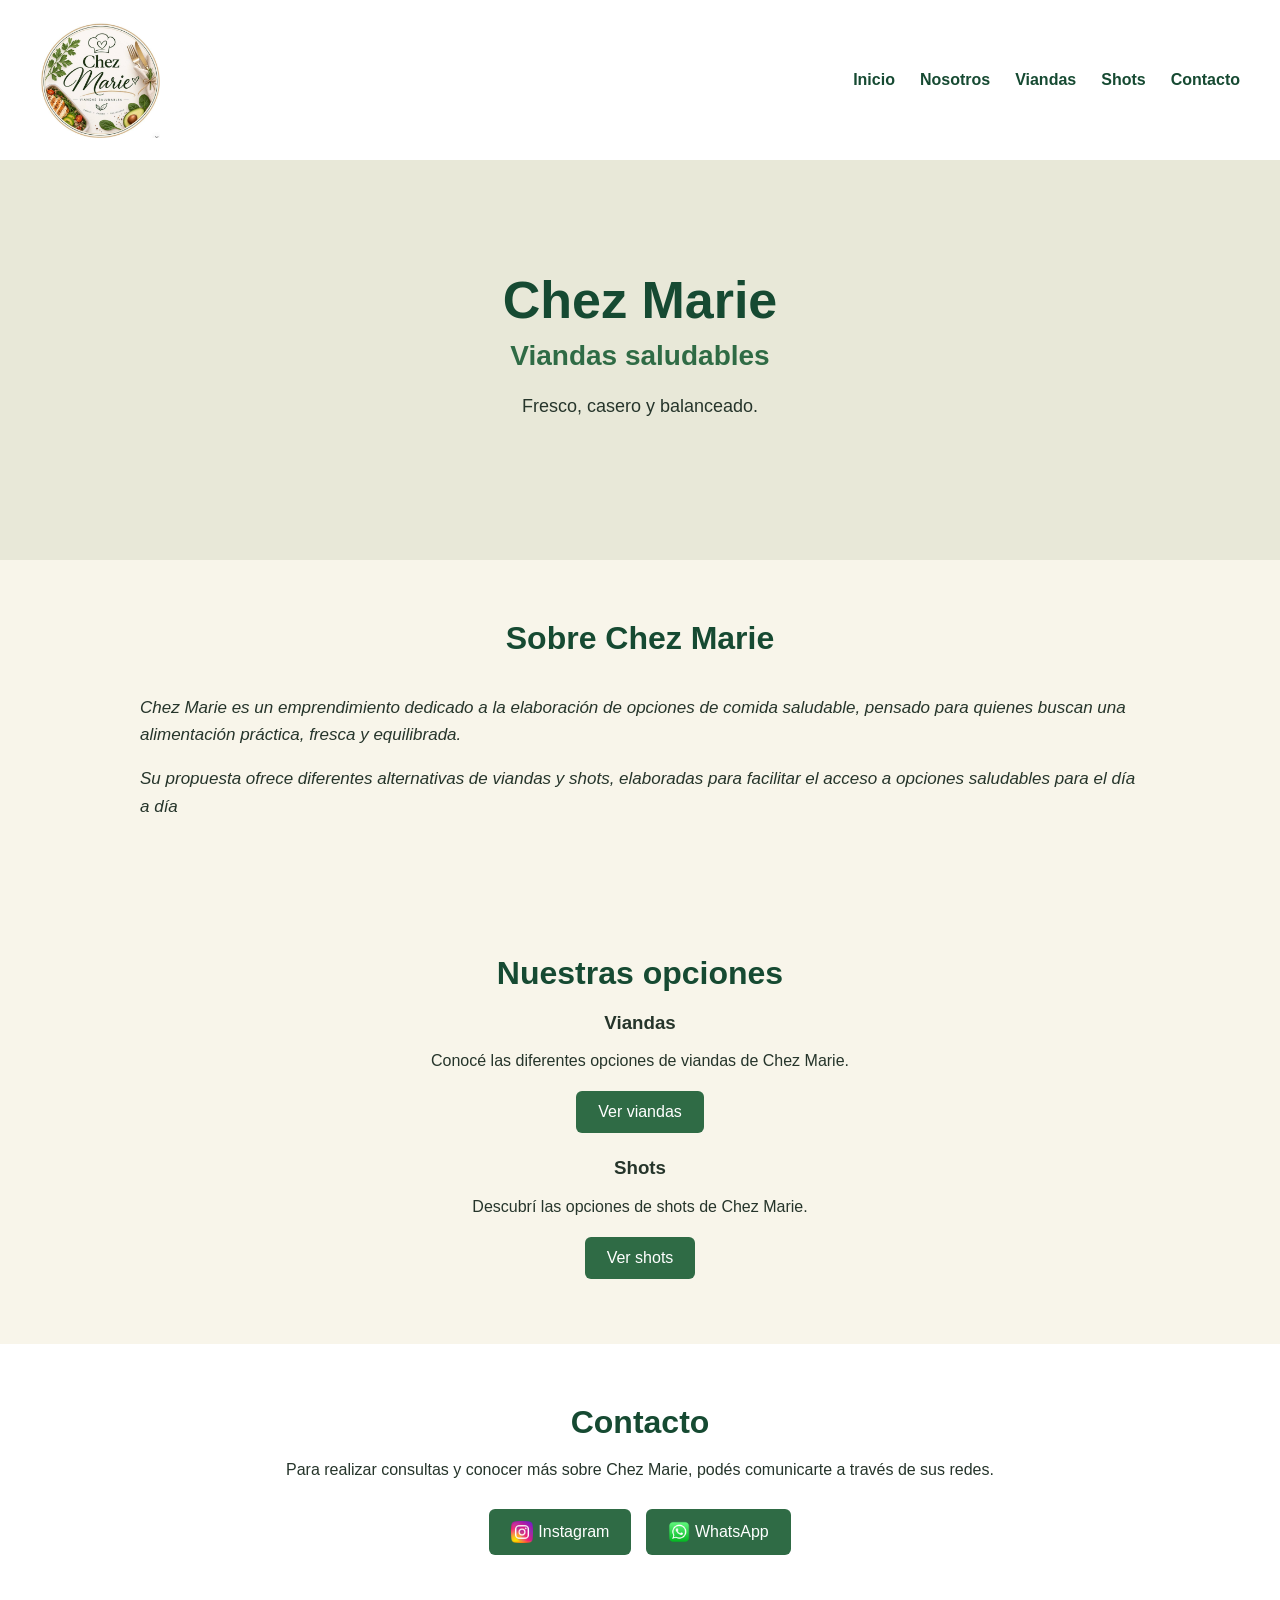
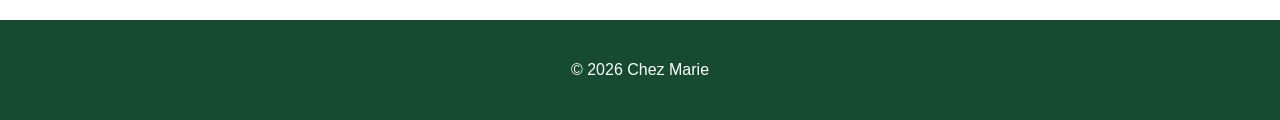
==== index.html @ 9825d3ca "Crear sitio Web Chez Marie" ====
<!DOCTYPE html>
<html lang="es">

<head>
    <meta charset="UTF-8">
    <meta name="viewport" content="width=device-width, initial-scale=1.0">

    <title>Chez Marie | Viandas Saludables</title>

    <link rel="stylesheet" href="styles.css">
</head>

<body>

    <!-- HEADER -->
    <header>

        <div class="logo">
            <img src="./imagenes/logo_chez_Marie.jpeg" alt="Logo de Chez Marie">
        </div>

        <nav>
            <ul>
                <li><a href="index.html">Inicio</a></li>
                <li><a href="#nosotros">Nosotros</a></li>
                <li><a href="viandas.html">Viandas</a></li>
                <li><a href="shots.html">Shots</a></li>
                <li><a href="#contacto">Contacto</a></li>
            </ul>
        </nav>

    </header>


    <!-- MAIN CONTENIDO PRINCIPAL -->
    <main>

        <!-- SECCION PRESENTACION  -->
        <section class="inicio">
            <div class="inicio-texto">

                <h1>Chez Marie</h1>
                <h2>Viandas saludables</h2>
                <p> Fresco, casero y balanceado. </p>
            </div>
        </section>


        <!-- SECCION NOSOTROS -->
        <section id="nosotros" class="seccion">
            <h2>Sobre Chez Marie</h2>
            <div class="nosotros-contenido">

                <div class="texto">

                    <p> Chez Marie es un emprendimiento dedicado a la elaboración de opciones de comida saludable, pensado para quienes buscan una alimentación práctica, fresca y equilibrada. </p>
                    <p> Su propuesta ofrece diferentes alternativas de viandas y shots, elaboradas para facilitar el acceso a opciones saludables para el día a día </p>

                </div>
            </div>
        </section>


        <!-- SECCION DE LAS OPCIONES -->
        <section class="seccion opciones">

            <h2>Nuestras opciones</h2>

            <div class="opciones-container">

                <article>
                    <h3>Viandas</h3>
                    <p> Conocé las diferentes opciones de viandas de Chez Marie. </p>
                    <a href="viandas.html" class="boton"> Ver viandas </a>

                </article>

                <article>

                    <h3>Shots</h3>
                    <p> Descubrí las opciones de shots de Chez Marie.</p>
                    <a href="shots.html" class="boton"> Ver shots </a>

                </article>

            </div>
        </section>

<!-- SECCIÓN CONTACTO -->
<section id="contacto" class="seccion contacto">

    <h2>Contacto</h2>

    <p>
        Para realizar consultas y conocer más sobre Chez Marie,
        podés comunicarte a través de sus redes.
    </p>

    <div class="contacto-enlaces">

        <!-- INSTAGRAM -->

<a href="https://www.instagram.com/chez_marie_fait_maison/"class="boton boton-instagram"target="_blank"rel="noopener noreferrer"> <img src="imagenes/instagram.png"alt=""
    class="icono-instagram"> <span>Instagram</span> </a>


        <!-- WHATSAPP: TODAVÍA SIN ENLACE ACTIVO -->

<a href="#" class="boton boton-whatsapp">
    <img
        src="imagenes/whatsapp.png"
        alt=""
        class="icono-whatsapp">
    <span>WhatsApp</span>
</a>


    </div>

</section>



    </main>


    <!-- PIE DE PÁGINA -->
    <footer>

        <p>
            © 2026 Chez Marie
        </p>

    </footer>

</body>

</html>
---- styles.css ----
/* ESTILOS GENERALES */

* {
    box-sizing: border-box;
}

body {
    margin: 0;
    padding: 0;
    font-family: Arial, sans-serif;
    background-color: #F8F5EA;
    color: #26352B;
}

/* ENCABEZADO */

header {
    background-color: #FFFFFF;
    padding: 20px 40px;
    display: flex;
    justify-content: space-between;
    align-items: center;
}

.logo {
    width: 120px;
    height: 120px;
}

.logo img {
    width: 100%;
    height: 100%;
    object-fit: contain;
}


/* MENÚ */

nav ul {
    list-style: none;
    margin: 0;
    padding: 0;
    display: flex;
    gap: 25px;
}

nav a {
    text-decoration: none;
    color: #164A32;
    font-weight: bold;
}

nav a:hover {
    color: #8BAF72;
}


/* INICIO */

.inicio {
    min-height: 400px;
    display: flex;
    justify-content: center;
    align-items: center;
    text-align: center;
    padding: 60px 20px;
    background-color: #E8E8D8;
}

.inicio-texto {
    max-width: 700px;
}

.inicio h1 {
    font-size: 52px;
    color: #164A32;
    margin: 0 0 10px 0;
}

.inicio h2 {
    font-size: 28px;
    color: #2F6B45;
    margin: 0 0 20px 0;
}

.inicio p {
    font-size: 18px;
    line-height: 1.6;
    margin-bottom: 30px;
}


/* BOTONES */

.boton {
    display: inline-block;
    background-color: #2F6B45;
    color: #FFFFFF;
    text-decoration: none;
    padding: 12px 22px;
    margin: 5px;
    border-radius: 6px;
}

.boton:hover {
    background-color: #164A32;
}


/* SECCIONES */

.seccion {
    padding: 60px 40px;
    margin: 0;
    text-align: center;
}

.seccion h2 {
    color: #164A32;
    font-size: 32px;
    margin-top: 0;
    margin-bottom: 20px;
}


/* SOBRE NOSOTROS */

.nosotros-contenido {
    max-width: 1000px;
    margin: 0 auto;
    display: flex;
    align-items: center;
    gap: 40px;
    text-align: left;
}

.nosotros-contenido div {
    flex: 1;
}


.texto p {
    font-size: 17px;
    line-height: 1.6;
    margin-bottom: 15px;
    font-style: italic
}

/* VIANDAS */

.viandas-container {
    max-width: 1400px;
    margin: 0 auto;
    display: grid;
    grid-template-columns: repeat(4, 1fr);
    gap: 25px;
}

.vianda {
    background-color: #FFFFFF;
    padding: 20px;
    border-radius: 10px;
    text-align: center;
}

.titulo-pagina {
    padding: 30px 40px;
}

.vianda img {
    height: 200px;
    object-fit: cover;
    border-radius: 8px;
}

.vianda h3 {
    color: #2F6B45;
    margin-top: 20px;
    margin-bottom: 10px;
}

.vianda p {
    line-height: 1.5;
}


/* INFORMACIÓN */

.informacion-nutricional {
    font-weight: bold;
}

/* CONTACTO */

.contacto {
    background-color: #FFFFFF;
}

.contacto-enlaces {
    margin-top: 25px;
}

/* BOTÓN DE INSTAGRAM */
.boton-instagram {
display: inline-flex;
align-items: center;
justify-content: center;
gap: 5px;
background-color: #2F6B45;
color: #FFFFFF;
text-decoration: none;
}

.boton-instagram:hover {
background-color: #164A32;
color: #FFFFFF;
}

.icono-instagram {
width: 22px;
height: 22px;
object-fit: contain;
}

/* BOTÓN DE WHATSAPP */
.boton-whatsapp {
    display: inline-flex;
    align-items: center;
    justify-content: center;
    gap: 5px;
}

.icono-whatsapp {
    width: 22px;
    height: 22px;
    object-fit: contain;
    flex-shrink: 0;
}



/* PIE DE PÁGINA */

footer {
    background-color: #164A32;
    color: #FFFFFF;
    text-align: center;
    padding: 25px;
}



/* =========================
SHOTS NATURALES
========================= */

/* PRESENTACIÓN */

.shots-presentacion {
    background-color: #E8E8D8;
    text-align: center;
    padding: 50px 25px;
}

.shots-presentacion h1 {
    color: #164A32;
    font-size: 46px;
    margin: 0 0 15px;
}

.shots-presentacion h2 {
    color: #2F6B45;
    font-size: 25px;
    margin: 0 0 20px;
}

.shots-presentacion p {
    max-width: 750px;
    margin: 0 auto;
    font-size: 17px;
    line-height: 1.6;
}

/* DESCRIPCIÓN DEL CATÁLOGO */

.shots-descripcion {
    max-width: 700px;
    margin: 0 auto 30px;
    line-height: 1.6;
}

/* CONTENEDOR DE TARJETAS */

.shots-container {
    max-width: 1400px;
    margin: 0 auto;
    display: grid;
    grid-template-columns: repeat(4, minmax(0, 1fr));
    gap: 25px;
    align-items: stretch;
}

/* TARJETAS */

.shot {
    background-color: #FFFFFF;
    border-radius: 10px;
    overflow: hidden;
    text-align: center;
    display: flex;
    flex-direction: column;
}

/* IMÁGENES */

.shot img {
    display: block;
    width: 100%;
    height: 320px;
    object-fit: contain;
    background-color: #FFFFFF;
    padding: 8px;
}

.shot img[alt*="Tropical Fresh"] {
    padding: 8px 35px 8px 35px;
}

/* CONTENIDO DE CADA TARJETA */

.shot-contenido {
    padding: 20px;
    display: flex;
    flex-direction: column;
    flex: 1;
}

.shot h3 {
    color: #2F6B45;
    font-size: 23px;
    margin: 0 0 15px;
}

.shot p {
    font-size: 15px;
    line-height: 1.6;
    margin: 0 0 15px;
}

.shot .shot-ingredientes {
    color: #164A32;
    font-weight: bold;
}

.shot .shot-volumen {
    color: #2F6B45;
    font-weight: bold;
    font-size: 18px;
    margin-top: auto;
    margin-bottom: 0;
    padding-top: 10px;
}

/* ========================================
   RESPONSIVE GENERAL DEL SITIO
======================================== */


/* ========================================
   TABLETS Y PANTALLAS MEDIANAS
   Hasta 1000 px
======================================== */

@media (max-width: 1000px) {

    /* VIANDAS: dos columnas */
    .viandas-container {
        grid-template-columns: repeat(2, minmax(0, 1fr));
    }

    /* SHOTS: dos columnas */
    .shots-container {
        grid-template-columns: repeat(2, minmax(0, 1fr));
    }

}


/* ========================================
   CELULARES
   Hasta 768 px
======================================== */

@media (max-width: 768px) {

    /* ENCABEZADO */
    header {
        flex-direction: column;
        gap: 20px;
        padding: 20px;
    }

    /* MENÚ */
    nav ul {
        flex-direction: column;
        align-items: center;
        gap: 15px;
    }

    /* INICIO */
    .inicio h1 {
        font-size: 40px;
    }

    .inicio h2 {
        font-size: 24px;
    }

    /* SOBRE NOSOTROS */
    .nosotros-contenido {
        flex-direction: column;
        text-align: center;
    }

    .nosotros-contenido img {
        width: 100%;
        height: auto;
    }

    /* SECCIONES */
    .seccion {
        padding: 45px 20px;
    }

    /* PRESENTACIÓN DE SHOTS */
    .shots-presentacion {
        padding: 40px 20px;
    }

    .shots-presentacion h1 {
        font-size: 36px;
    }

    .shots-presentacion h2 {
        font-size: 22px;
    }

}


/* ========================================
    CELULARES PEQUEÑOS
    Hasta 600 px
======================================== */

@media (max-width: 600px) {

    /* VIANDAS: una columna */
    .viandas-container {
        grid-template-columns: minmax(0, 1fr);
    }

    /* SHOTS: una columna */
    .shots-container {
        grid-template-columns: minmax(0, 1fr);
    }

    /* IMÁGENES DE SHOTS */
    .shot img {
        height: 320px;
        width: 100%;
        object-fit: contain;
    }

    /* TÍTULOS DE SHOTS */
    .shots-presentacion h1 {
        font-size: 32px;
    }

    .shots-presentacion h2 {
        font-size: 20px;
    }

    /* TÍTULOS DE SECCIONES */
    .seccion h2 {
        font-size: 27px;
    }

}
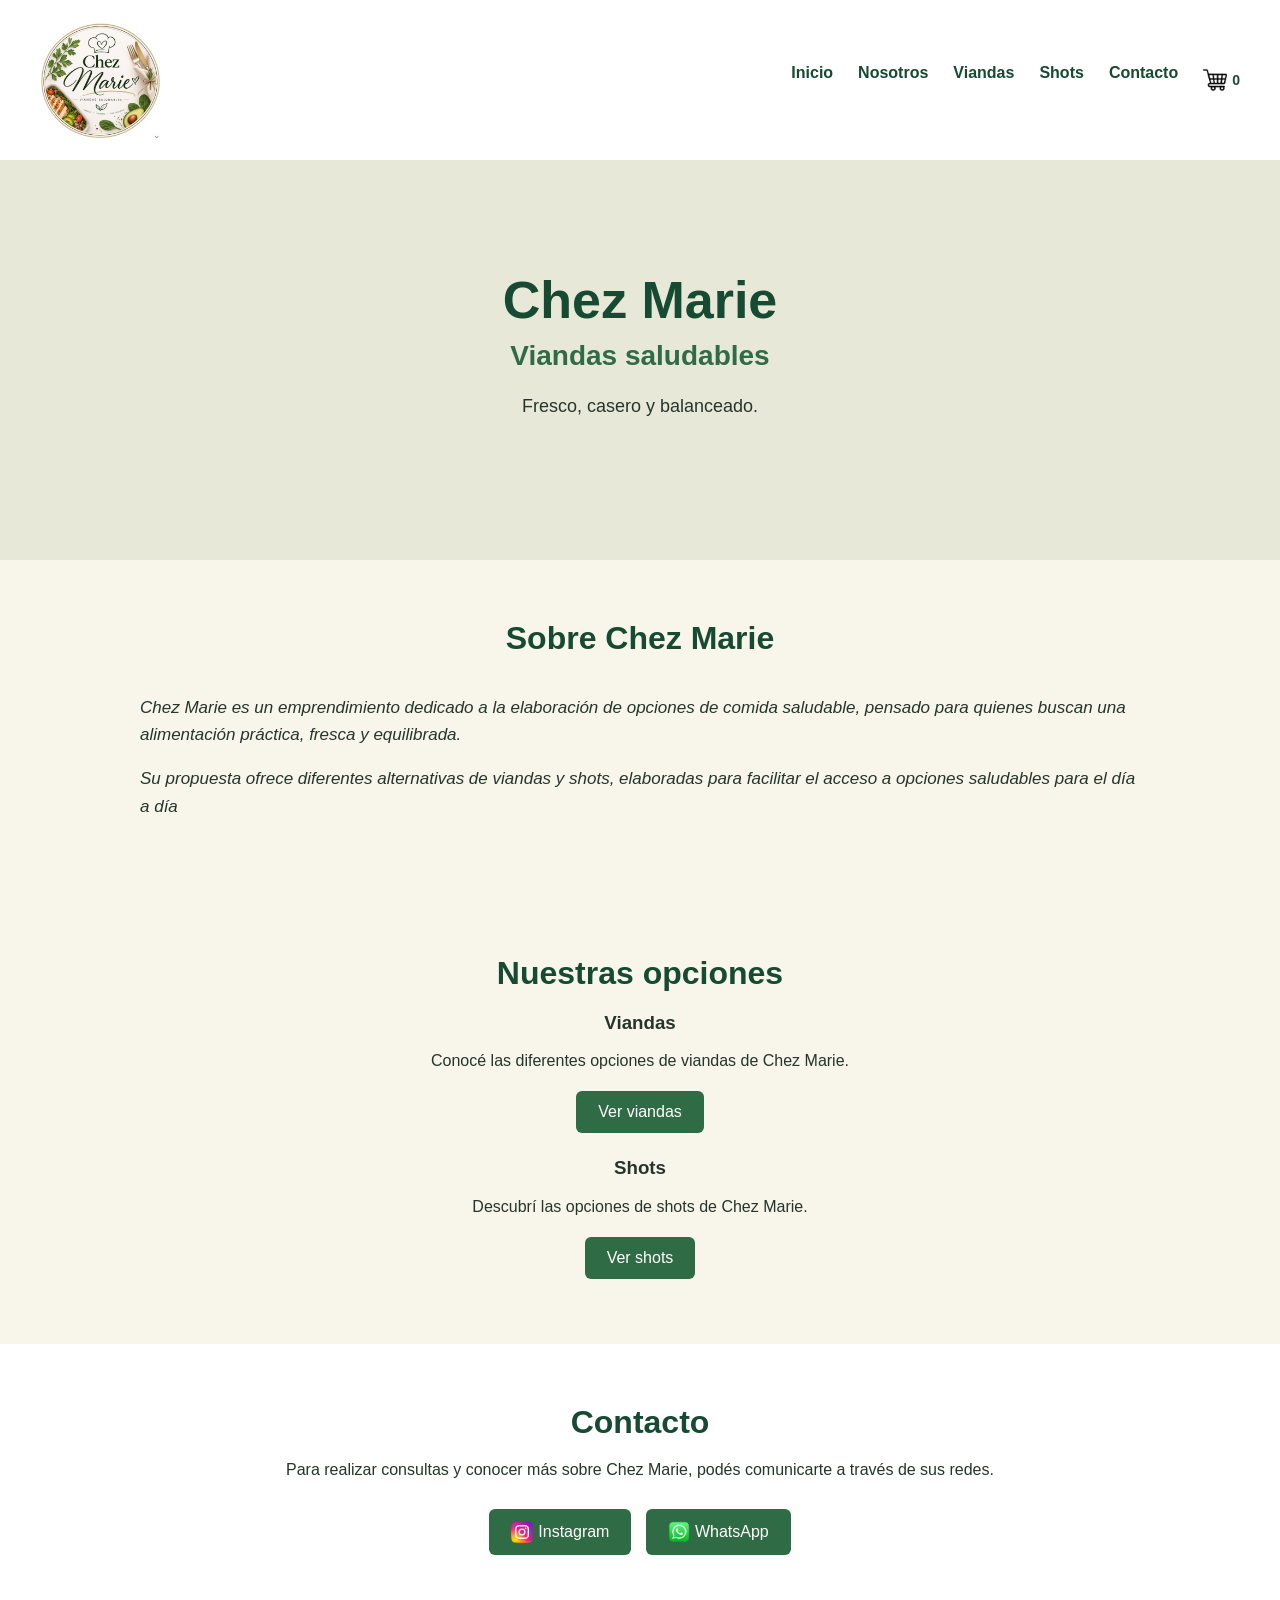
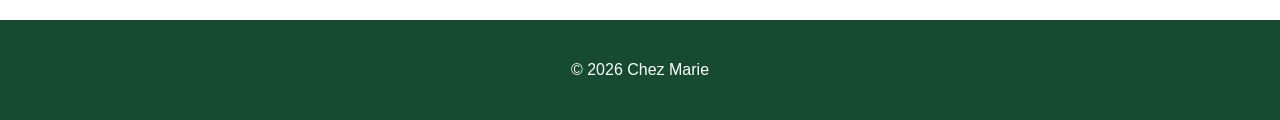
==== commit 8b6af3aa: "desarrollo de carrito de compras y agregacion de precio" ====
--- a/index.html
+++ b/index.html
@@ -8,6 +8,8 @@
     <title>Chez Marie | Viandas Saludables</title>
 
     <link rel="stylesheet" href="styles.css">
+    <script src="js/productos.js" defer></script>
+    <script src="js/carrito.js" defer></script>
 </head>
 
 <body>
@@ -26,7 +28,16 @@
                 <li><a href="viandas.html">Viandas</a></li>
                 <li><a href="shots.html">Shots</a></li>
                 <li><a href="#contacto">Contacto</a></li>
-            </ul>
+                <li>
+    <a href="carrito.html" class="enlace-carrito" aria-label="Ver carrito">
+        <img
+            src="imagenes/shopping-cart.png"
+            alt=""
+            class="icono-carrito">
+
+        <span id="contador-carrito">0</span>
+    </a>
+</li>
         </nav>
 
     </header>
--- a/styles.css
+++ b/styles.css
@@ -52,6 +52,38 @@
 
 nav a:hover {
     color: #8BAF72;
+}
+/* ==========================================
+   ACCESO AL CARRITO EN EL MENÚ
+========================================== */
+
+nav .enlace-carrito {
+    display: inline-flex;
+    align-items: center;
+    justify-content: center;
+    gap: 5px;
+    white-space: nowrap;
+    padding: 4px 0;
+    color: #164A32;
+    text-decoration: none;
+    font-weight: bold;
+}
+
+nav .enlace-carrito:hover {
+    color: #8BAF72;
+}
+
+nav .icono-carrito {
+    display: block;
+    width: 24px;
+    height: 24px;
+    object-fit: contain;
+    flex-shrink: 0;
+}
+
+nav .enlace-carrito span {
+    font-size: 14px;
+    line-height: 1;
 }
 
 
@@ -250,9 +282,7 @@
 
 
 
-/* =========================
-SHOTS NATURALES
-========================= */
+/* SHOTS NATURALES */
 
 /* PRESENTACIÓN */
 
@@ -362,13 +392,12 @@
 }
 
 /* ========================================
-   RESPONSIVE GENERAL DEL SITIO
+RESPONSIVE GENERAL DEL SITIO
 ======================================== */
 
 
 /* ========================================
-   TABLETS Y PANTALLAS MEDIANAS
-   Hasta 1000 px
+ABLETS Y PANTALLAS MEDIANAS Hasta 1000 px
 ======================================== */
 
 @media (max-width: 1000px) {
@@ -387,8 +416,7 @@
 
 
 /* ========================================
-   CELULARES
-   Hasta 768 px
+CELULARES Hasta 768 px
 ======================================== */
 
 @media (max-width: 768px) {
@@ -449,8 +477,7 @@
 
 
 /* ========================================
-    CELULARES PEQUEÑOS
-    Hasta 600 px
+    CELULARES PEQUEÑOS Hasta 600 px
 ======================================== */
 
 @media (max-width: 600px) {
@@ -487,3 +514,339 @@
     }
 
 }
+
+/* ==========================================
+   PRECIOS Y BOTONES DEL CATÁLOGO
+========================================== */
+
+.precio-producto {
+    color: #164A32;
+    font-size: 22px;
+    font-weight: bold;
+    margin-top: 15px;
+    margin-bottom: 15px;
+}
+
+.boton-agregar {
+    display: inline-block;
+    background-color: #2F6B45;
+    color: #FFFFFF;
+    border: none;
+    padding: 12px 18px;
+    border-radius: 6px;
+    font-size: 15px;
+    font-weight: bold;
+    cursor: pointer;
+}
+
+.boton-agregar:hover {
+    background-color: #164A32;
+}
+
+.boton-agregar:focus-visible {
+    outline: 3px solid #8BAF72;
+    outline-offset: 3px;
+}
+
+
+/* ==========================================
+   PÁGINA DEL CARRITO
+========================================== */
+
+.carrito-seccion {
+    max-width: 1100px;
+    margin: 0 auto;
+    padding: 50px 25px;
+}
+
+.carrito-seccion h1 {
+    color: #164A32;
+    text-align: center;
+    font-size: 36px;
+}
+
+.carrito-seccion > p {
+    text-align: center;
+    line-height: 1.6;
+}
+
+.producto-carrito {
+    background-color: #FFFFFF;
+    padding: 20px;
+    margin: 20px 0;
+    border-radius: 10px;
+    border: 1px solid #E8E8D8;
+}
+
+.producto-carrito h3 {
+    color: #164A32;
+    margin-top: 0;
+}
+
+.producto-carrito p {
+    line-height: 1.5;
+}
+
+.producto-carrito button {
+    background-color: #2F6B45;
+    color: #FFFFFF;
+    border: none;
+    border-radius: 5px;
+    padding: 9px 13px;
+    margin: 5px 5px 5px 0;
+    cursor: pointer;
+}
+
+.producto-carrito button:hover {
+    background-color: #164A32;
+}
+
+.resumen-carrito {
+    background-color: #E8E8D8;
+    padding: 20px;
+    margin-top: 25px;
+    border-radius: 10px;
+    text-align: right;
+}
+
+.resumen-carrito h2 {
+    color: #164A32;
+}
+
+.resumen-carrito p {
+    font-size: 22px;
+}
+
+.acciones-carrito {
+    display: flex;
+    justify-content: center;
+    flex-wrap: wrap;
+    gap: 10px;
+    margin-top: 25px;
+}
+
+.mensaje-carrito {
+    color: #164A32;
+    font-weight: bold;
+    min-height: 1.5em;
+}
+
+#carrito-vacio {
+    padding: 25px;
+    background-color: #FFFFFF;
+    border-radius: 10px;
+}
+
+
+/* ==========================================
+   ADAPTACIÓN DEL CARRITO A CELULARES
+========================================== */
+
+@media (max-width: 600px) {
+
+    .carrito-seccion {
+        padding: 35px 15px;
+    }
+
+    .carrito-seccion h1 {
+        font-size: 30px;
+    }
+
+    .producto-carrito {
+        padding: 15px;
+    }
+
+    .resumen-carrito {
+        text-align: center;
+    }
+
+    .acciones-carrito {
+        flex-direction: column;
+    }
+
+    .acciones-carrito .boton {
+        text-align: center;
+    }
+
+}
+
+/* ==========================================
+   TARJETAS DEL CARRITO
+========================================== */
+
+.producto-carrito {
+    display: grid;
+    grid-template-columns: 150px minmax(0, 1fr);
+    grid-template-areas:
+        "imagen nombre"
+        "imagen cantidad"
+        "imagen precio"
+        "imagen subtotal"
+        "imagen controles";
+
+    column-gap: 24px;
+    align-items: start;
+
+    background-color: #FFFFFF;
+    padding: 22px;
+    margin: 20px 0;
+
+    border: 1px solid #E8E8D8;
+    border-radius: 12px;
+
+    box-shadow: 0 3px 10px rgba(22, 74, 50, 0.06);
+}
+
+
+/* IMAGEN */
+
+.imagen-producto-carrito {
+    grid-area: imagen;
+
+    width: 150px;
+    height: 150px;
+
+    object-fit: contain;
+    background-color: #F8F5EA;
+
+    border-radius: 10px;
+    padding: 5px;
+}
+
+
+/* NOMBRE */
+
+.producto-carrito h3 {
+    grid-area: nombre;
+
+    color: #164A32;
+    font-size: 21px;
+
+    margin: 0 0 12px;
+}
+
+
+/* CANTIDAD, PRECIO Y SUBTOTAL */
+
+.producto-carrito p:nth-of-type(1) {
+    grid-area: cantidad;
+}
+
+.producto-carrito p:nth-of-type(2) {
+    grid-area: precio;
+    color: #2F6B45;
+}
+
+.producto-carrito p:nth-of-type(3) {
+    grid-area: subtotal;
+
+    font-size: 17px;
+    font-weight: bold;
+    color: #26352B;
+}
+
+.producto-carrito p {
+    margin: 0 0 10px;
+    line-height: 1.5;
+}
+
+
+/* CONTENEDOR DE LOS TRES BOTONES */
+
+.controles-producto {
+    grid-area: controles;
+
+    display: flex;
+    flex-direction: row;
+    align-items: center;
+    justify-content: flex-start;
+
+    flex-wrap: wrap;
+    gap: 8px;
+
+    margin-top: 5px;
+}
+
+
+/* BOTONES */
+
+.controles-producto button {
+    display: inline-flex;
+    align-items: center;
+    justify-content: center;
+
+    min-height: 36px;
+    padding: 8px 13px;
+
+    background-color: #2F6B45;
+    color: #FFFFFF;
+
+    border: none;
+    border-radius: 6px;
+
+    font-family: Arial, sans-serif;
+    font-size: 14px;
+    font-weight: bold;
+
+    cursor: pointer;
+    transition: background-color 0.2s ease;
+}
+
+.controles-producto button:hover {
+    background-color: #164A32;
+}
+
+
+/* BOTONES DE CANTIDAD */
+
+.controles-producto .boton-cantidad {
+    width: 36px;
+    padding: 8px;
+}
+
+
+/* BOTÓN PARA QUITAR EL PRODUCTO */
+
+.controles-producto .boton-quitar {
+    padding: 8px 14px;
+}
+
+
+/* ==========================================
+   ADAPTACIÓN A CELULARES
+========================================== */
+
+@media (max-width: 600px) {
+
+    .producto-carrito {
+        grid-template-columns: minmax(0, 1fr);
+        grid-template-areas:
+            "imagen"
+            "nombre"
+            "cantidad"
+            "precio"
+            "subtotal"
+            "controles";
+
+        padding: 18px;
+        row-gap: 10px;
+    }
+
+    .imagen-producto-carrito {
+        width: 100%;
+        max-width: 220px;
+        height: 180px;
+
+        margin: 0 auto 10px;
+    }
+
+    .producto-carrito h3 {
+        font-size: 19px;
+    }
+
+    .controles-producto {
+        flex-wrap: wrap;
+        gap: 8px;
+    }
+
+}
